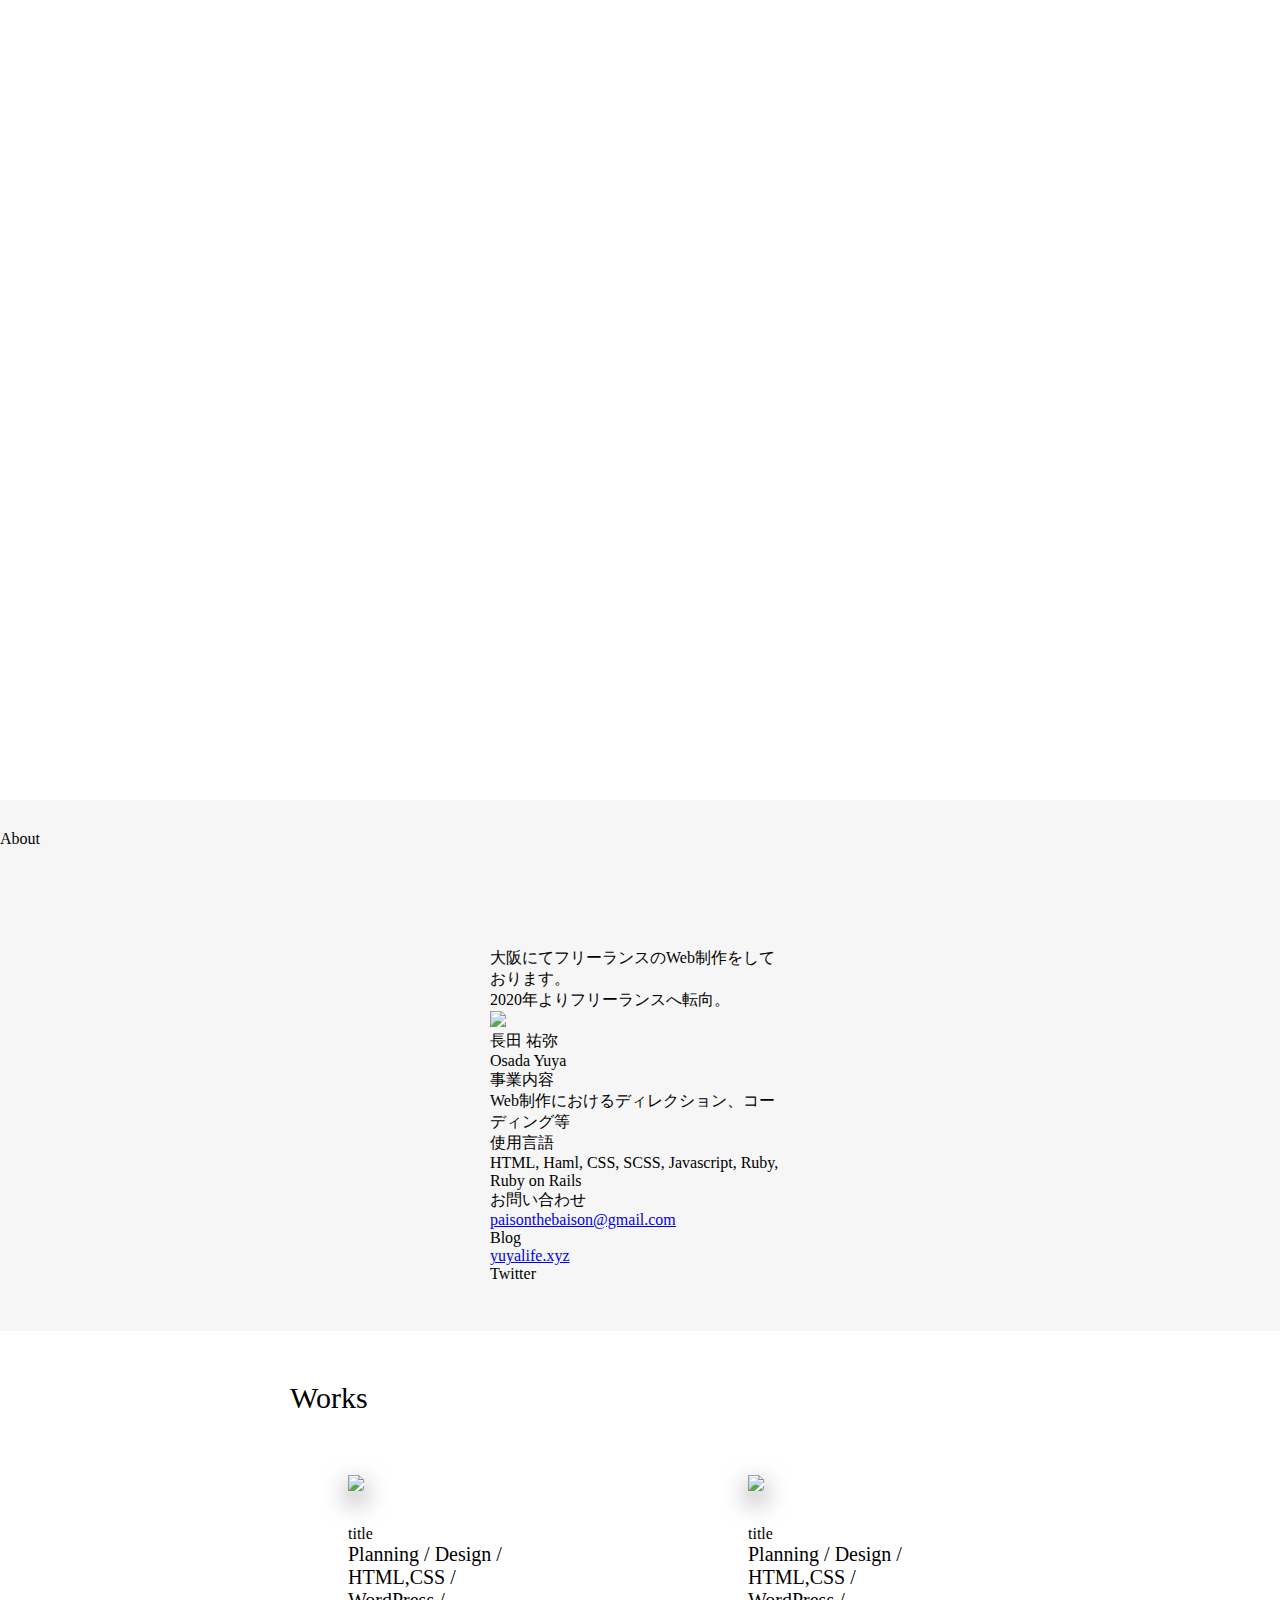
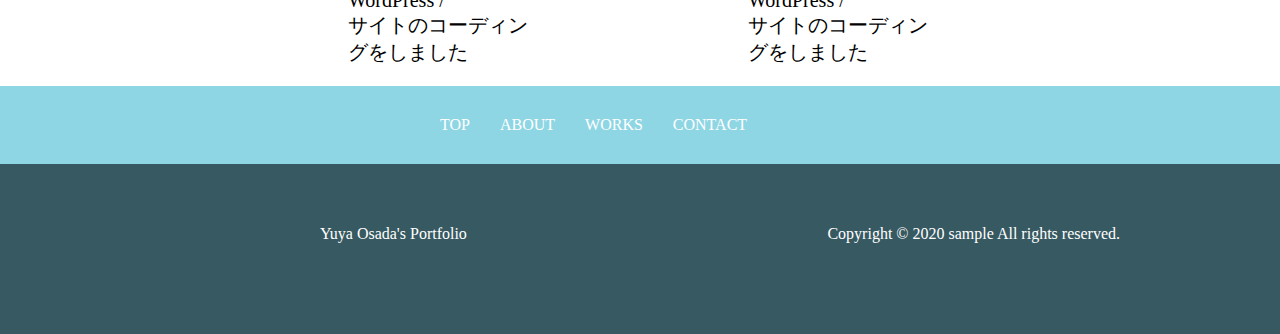
==== index.html @ dbf509a8 "initial commit" ====
<!DOCTYPE html>
<html lang="ja">
<head>
  <meta charset="UTF-8">
  <meta name="viewport" content="width=device-width, initial-scale=1.0">
  <title>Yuya Osada's Portfolio</title>
  <!-- <link rel="stylesheet" href="reset.scss"> -->
  <link rel="stylesheet" href="reset.css">
  <link rel="stylesheet" href="style1.css">
  <link rel="stylesheet" href="https://use.fontawesome.com/releases/v5.13.0/css/all.css" integrity="sha384-Bfad6CLCknfcloXFOyFnlgtENryhrpZCe29RTifKEixXQZ38WheV+i/6YWSzkz3V" crossorigin="anonymous">
  <script src="https://ajax.googleapis.com/ajax/libs/jquery/3.4.1/jquery.min.js"></script>
  <script src="js/section-move.js"></script>
  <script src="js/page-top.js"></script>
  <link href="https://fonts.googleapis.com/css2?family=Lexend+Tera&display=swap" rel="stylesheet">
  <link href="https://fonts.googleapis.com/css2?family=Lexend+Tera&family=M+PLUS+Rounded+1c:wght@300&display=swap" rel="stylesheet">

</head>
<body>
  <header class="header">
    <div class="icon">
      <a href="#">
        <!-- <i class="fas fa-dove fa-3x"></i> -->
        <div>
          <p class="title">Yuya Osada's Portfolio</p>
          <!-- <p class="sub-title">texttext</p> -->
        </div>
      </a>
    </div>
    <div class="nav">
      <ul>
        <li><a class="goSection" href="#">TOP</a></li>
        <li><a class="goSection" href="#about">ABOUT</a></li>
        <li><a class="goSection" href="#works">WORKS</a></li>
        <li><a class="goSection" href="mailto:paisonthebaison@gmail.com" target="_blank">CONTACT</a></li>
        
      </ul>
    </div>
  </header>
  <section id="about" class="concept">
    <div class="concept__title">
      <h1>About</h1>
    </div>
    <div class="concept__inner">
      <p class="concept__inner__intro">
        大阪にてフリーランスのWeb制作をしております。<br>
        2020年よりフリーランスへ転向。
      </p>
      <div class="concept__inner__details">
        <div class="concept__inner__details__img">
          <img src="images/face.jpg">
        </div>
        <div class="concept__inner__details__text">
          <div class="concept__inner__details__text__name">
            <p>長田 祐弥<br><span class="en-name">Osada Yuya</span></p>
          </div>
          <div class="concept__inner__details__text__contact">
            <ul class="inline">
              <li>事業内容</li>
              <li>Web制作におけるディレクション、コーディング等</li>
            </ul>
            <ul class="inline">
              <li>使用言語</li>
              <li>HTML, Haml, CSS, SCSS, Javascript, Ruby, Ruby on Rails</li>
            </ul>
            <ul class="inline">
              <li>お問い合わせ</li>
              <li><a class="mail" href="mailto:paisonthebaison@gmail.com" target="_blank">paisonthebaison@gmail.com</a></li>
            </ul>
            <ul class="inline">
              <li>Blog</li>
              <li><a class="blog" href="https://yuyalife.xyz/" target="_blank">yuyalife.xyz</a></li>
            </ul>
            <ul class="inline">
              <li>Twitter</li>
              <li><a class="sns" href="https://twitter.com/Beats53207593" target="_blank"><i class="fab fa-twitter fa-lg"></i></a></li>
            </ul>
          </div>
        </div>
      </div>
    </div>
  </section>
  
  <section id="works" class="products">
    <div class="products__title">
      <h1>Works</h1>
    </div>
    <div class="products__main">
      <div class="products__main__detail">
        <a href="#"><img src="images/cafe.jpg"></a>
        <h3><a href="#">title</a></h3>
        <p class="skill">Planning / Design / HTML,CSS / WordPress /</p>
        <p class="products__main__detail__explanation">サイトのコーディングをしました</p>
      </div>
      <div class="products__main__detail">
        <a href="#"><img src="images/cafe.jpg"></a>
        <h3><a href="#">title</a></h3>
        <p class="skill">Planning / Design / HTML,CSS / WordPress /</p>
        <p class="products__main__detail__explanation">サイトのコーディングをしました</p>
      </div>
     
      
    </div> 
  </section>
 
  <section class="nav-bottom">
    <div class="nav-bottom__inner">
      <ul>
        <li><a class="goSection" href="#">TOP</a></li>
        <li><a class="goSection" href="#about">ABOUT</a></li>
        <li><a class="goSection" href="#works">WORKS</a></li>
        <li><a class="goSection" href="mailto:paisonthebaison@gmail.com" target="_blank">CONTACT</a></li>
      </ul>
    </div>
  </section>
  
  <div id="page_top"><a href="#">TOP</a></div>

  <footer class="footer">
    <div class="footer__inner">
      <div class="footer__inner__icon">
        <a href="#">
          <!-- <i class="fas fa-dove fa-3x"></i> -->
          <p>Yuya Osada's Portfolio</p>
        </a>  
      </div>
      <div class="footer__inner__copy-right">
        <p>Copyright © 2020 sample All rights reserved.</p>
      </div>
    </div>
  </footer>

  <script src="js/jquery.bgswitcher.js"></script>
  <script>
    jQuery(function($) {
      $('.header').bgSwitcher({
      images: ['images/coffee.jpg','images/computer.jpg', 'images/coding.jpg'],
      effect: "fade",
      easing: "linear"
      });
    });
    </script>
</body>
</html>
---- style1.css ----
.header {
  background-size: cover;
  height: 800px;
  position: relative;
  border-bottom-left-radius: 2000px 200px;
  border-bottom-right-radius: 2000px 200px;
}

.header .icon {
  position: absolute;
  top: 28px;
  left: 97px;
}

.header .icon a {
  display: flex;
  text-decoration: none;
  color: white;
}

.header .icon a:hover {
  opacity: 0.8;
  cursor: pointer;
}

.header .icon a i {
  color: white;
  margin-right: 10px;
}

.header .icon a p.title {
  font-size: 26px;
}

.header .icon a p.sub-title {
  font-size: 13px;
  text-align: center;
}

.header .nav {
  position: absolute;
  top: 50px;
  right: 10px;
}

.header .nav ul {
  display: flex;
}

.header .nav ul li {
  margin-right: 30px;
}

.header .nav ul li:hover {
  opacity: 0.7;
  cursor: pointer;
}

.header .nav ul li a {
  text-decoration: none;
  color: white;
}

.concept {
  background-color: #f6f6f6;
  padding-top: 30px;
  padding-bottom: 30px;
}

.concept__inner {
  width: 300px;
  margin: 0 auto;
  margin-top: 100px;
}

.concept__inner h1 {
  font-size: 30px;
  font-weight: bold;
  margin-bottom: 50px;
}

.concept__inner__text {
  line-height: 1.5rem;
  font-size: 18px;
  margin-bottom: 27px;
}

.concept__inner__title {
  position: relative;
}

.concept__inner__title__inner {
  text-align: center;
  line-height: 1.4rem;
  margin-bottom: 40px;
  margin-top: 40px;
}

.concept__inner__title__inner__mainTitle {
  font-size: 30px;
}

.concept__inner__title__inner__subTitle {
  font-size: 15px;
}

.concept__inner__title p.angle-left {
  position: absolute;
  left: 45px;
  font-size: 30px;
}

.concept__inner__title p.angle-right {
  position: absolute;
  top: 24px;
  right: 42px;
  font-size: 30px;
}

.products {
  padding-top: 50px;
}

.products__title {
  display: flex;
  justify-content: space-between;
  width: 700px;
  margin: 0 auto;
}

.products__title h1 {
  font-size: 30px;
}

.products__title a {
  text-decoration: none;
  color: black;
  border: 1px solid black;
  padding: 10px 29px;
}

.products__title a span {
  margin-left: 10px;
}

.products__title a:hover {
  background-color: green;
  color: white;
}

.products__main {
  display: flex;
  justify-content: space-around;
  width: 800px;
  margin: 0 auto;
  margin-top: 60px;
  margin-bottom: 20px;
}

.products__main a {
  text-decoration: none;
  color: black;
}

.products__main a:hover {
  opacity: 0.6;
}

.products__main__detail {
  width: 23%;
}

.products__main__detail img {
  max-width: 100%;
  border-top-right-radius: 20%;
  border-bottom-right-radius: 20%;
  box-shadow: 0 10px 25px 0 rgba(0, 0, 0, 0.5);
  margin-bottom: 30px;
}

.products__main__detail p {
  font-size: 20px;
}

.news {
  margin-top: 150px;
  padding-top: 70px;
  background-color: #f6f6f6;
}

.news__title {
  display: flex;
  justify-content: space-between;
  width: 700px;
  margin: 0 auto;
}

.news__title h1 {
  font-size: 30px;
}

.news__title a {
  text-decoration: none;
  color: black;
  border: 1px solid black;
  padding: 10px 29px;
}

.news__title a span {
  margin-left: 10px;
}

.news__title a:hover {
  background-color: green;
  color: white;
}

.news__details {
  width: 800px;
  margin: 0 auto;
  margin-top: 50px;
}

.news__details a {
  text-decoration: none;
  color: black;
}

.news__details__link {
  display: flex;
}

.news__details__link img {
  width: 30%;
  width: 45%;
  height: 200px;
  margin-right: 37px;
}

.news__details__link__explanation h2 {
  font-weight: bold;
  font-size: 20px;
  margin-bottom: 10px;
}

.news__details__link__explanation__date {
  font-size: 10px;
  opacity: 0.7;
  margin-bottom: 20px;
}

.news__details__link__explanation__text {
  font-size: 13px;
  opacity: 0.7;
  line-height: 1.5rem;
}

.sns {
  margin: 20px;
}

.sns__wrapper {
  display: flex;
  width: 300px;
  margin: 0 auto;
  justify-content: space-around;
}

.sns__wrapper i:hover {
  opacity: 0.8;
  cursor: pointer;
  color: blue;
}

.nav-bottom {
  background-color: #8fd6e4;
  padding: 30px 0;
}

.nav-bottom__inner {
  width: 400px;
  margin: 0 auto;
}

.nav-bottom__inner ul {
  display: flex;
}

.nav-bottom__inner ul li {
  margin-right: 30px;
}

.nav-bottom__inner ul li:hover {
  opacity: 0.7;
  cursor: pointer;
}

.nav-bottom__inner ul li a {
  text-decoration: none;
  color: white;
}

#page_top {
  position: fixed;
  bottom: 30px;
  right: 20px;
  z-index: 100;
}

#page_top a {
  background-color: #999;
  color: #fff;
  text-align: center;
  text-decoration: none;
  padding: 20px 20px;
}

#page_top a:hover {
  background-color: #666;
  text-decoration: none;
}

.footer {
  background-color: #375961;
  padding: 35px 0;
  height: 100px;
  position: relative;
}

.footer__inner {
  position: absolute;
  top: 36%;
  left: 25%;
  display: flex;
  width: 800px;
  margin: 0 auto;
  justify-content: space-between;
  align-items: center;
}

.footer__inner__icon a {
  text-decoration: none;
  color: white;
}

.footer__inner__icon a:hover {
  opacity: 0.8;
  cursor: pointer;
}

.footer__inner__icon i {
  color: white;
}

.footer__inner__copy-right {
  color: white;
}
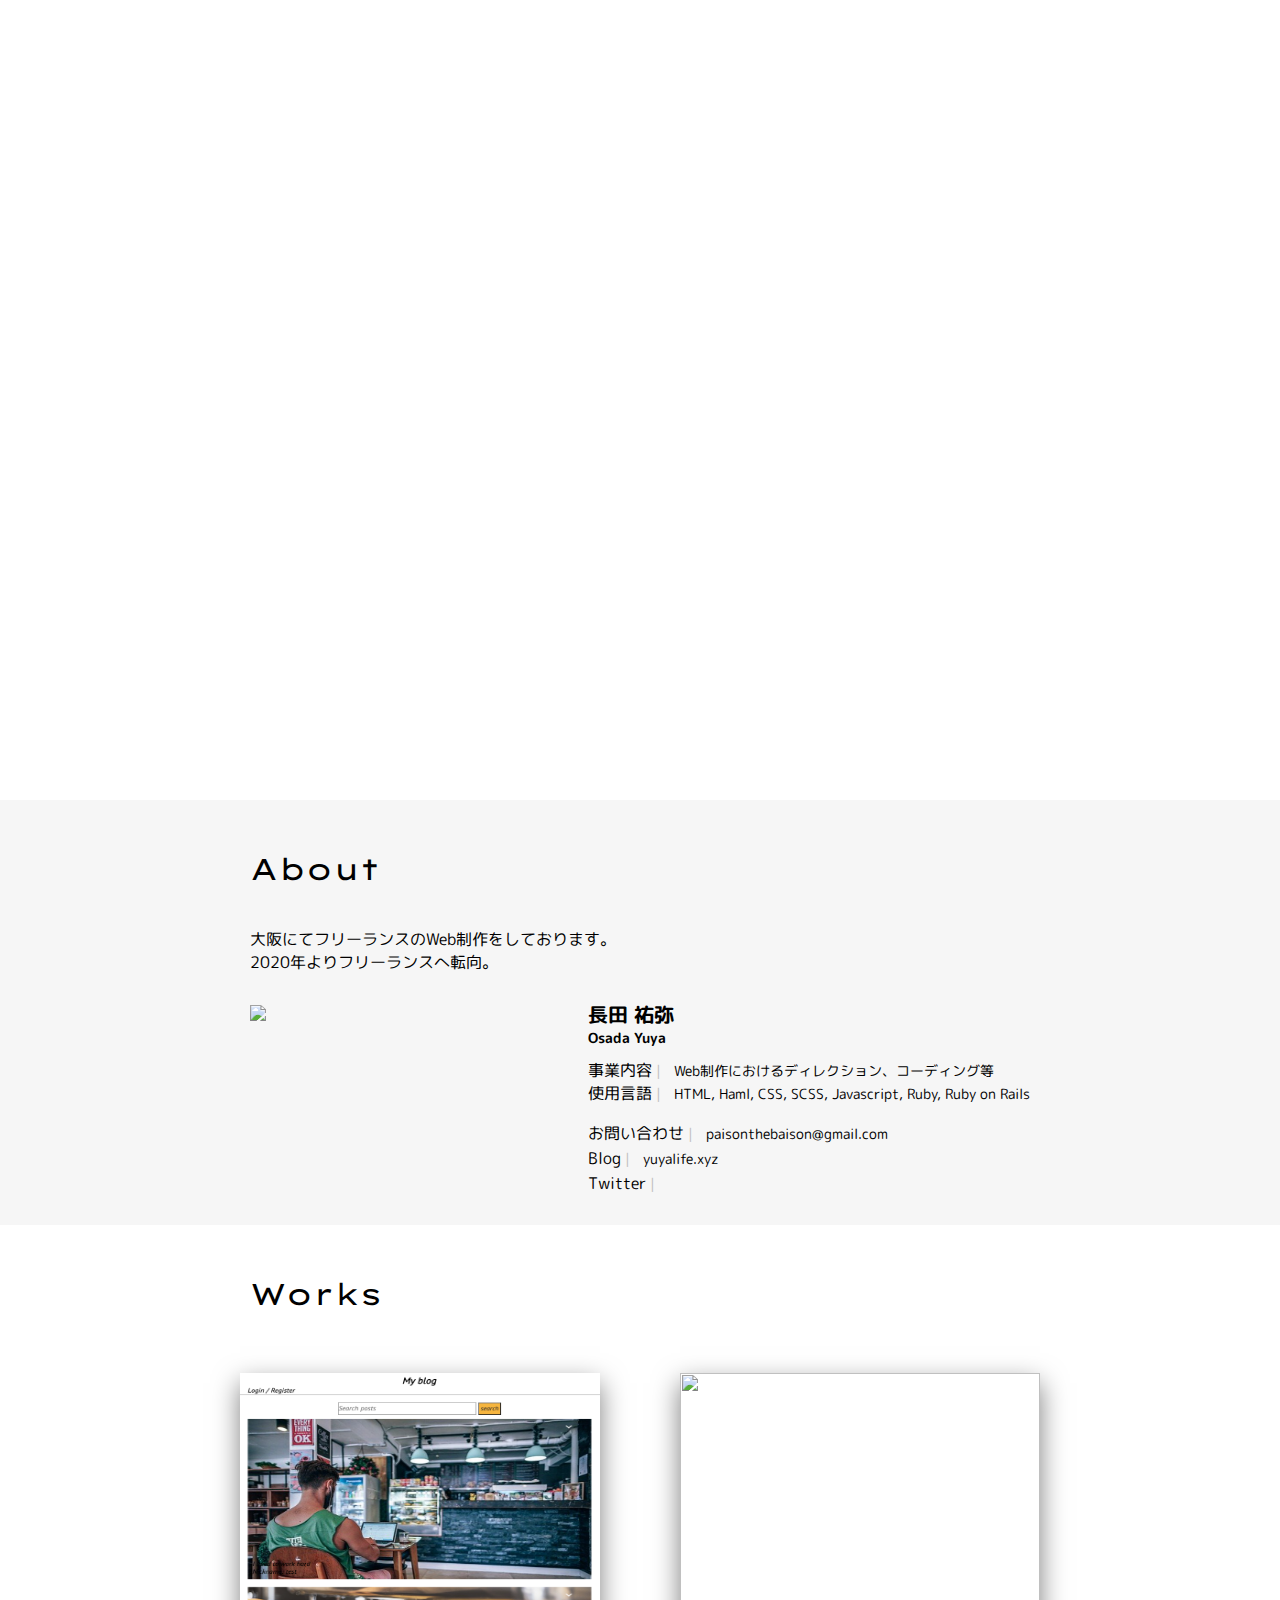
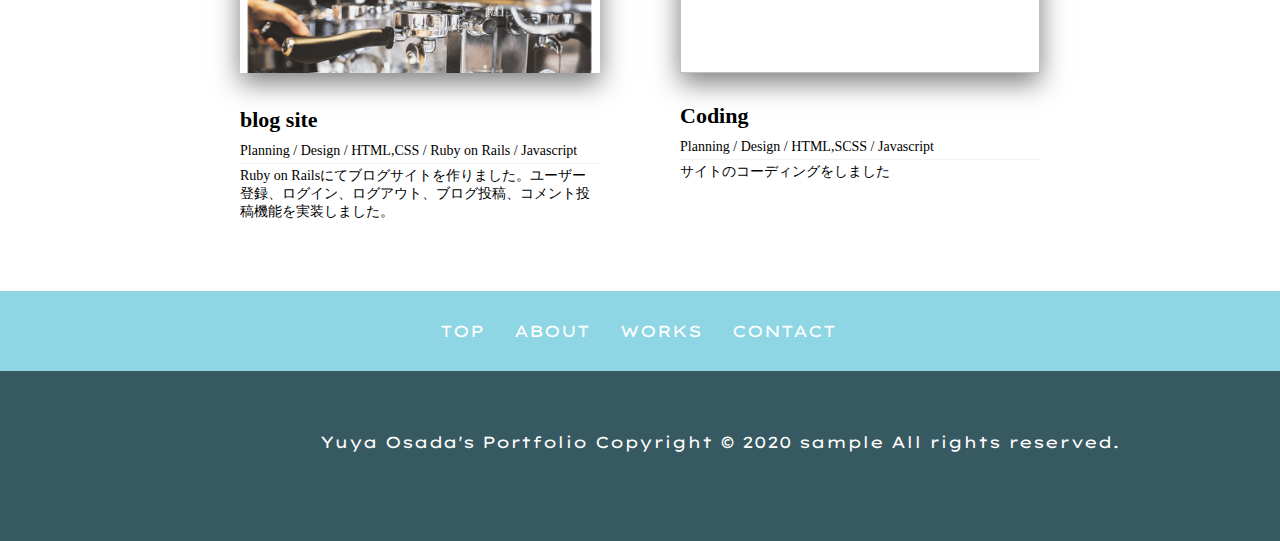
==== commit bfc18b39: "final" ====
--- a/index.html
+++ b/index.html
@@ -86,15 +86,15 @@
     </div>
     <div class="products__main">
       <div class="products__main__detail">
-        <a href="#"><img src="images/cafe.jpg"></a>
-        <h3><a href="#">title</a></h3>
-        <p class="skill">Planning / Design / HTML,CSS / WordPress /</p>
-        <p class="products__main__detail__explanation">サイトのコーディングをしました</p>
+        <a href="#"><img src="images/blog.png"></a>
+        <h3><a href="#">blog site</a></h3>
+        <p class="skill">Planning / Design / HTML,CSS / Ruby on Rails / Javascript</p>
+        <p class="products__main__detail__explanation">Ruby on Railsにてブログサイトを作りました。ユーザー登録、ログイン、ログアウト、ブログ投稿、コメント投稿機能を実装しました。</p>
       </div>
       <div class="products__main__detail">
-        <a href="#"><img src="images/cafe.jpg"></a>
-        <h3><a href="#">title</a></h3>
-        <p class="skill">Planning / Design / HTML,CSS / WordPress /</p>
+        <a href="#"><img src="images/coding.png"></a>
+        <h3><a href="#">Coding</a></h3>
+        <p class="skill">Planning / Design / HTML,SCSS / Javascript</p>
         <p class="products__main__detail__explanation">サイトのコーディングをしました</p>
       </div>
      
--- a/style1.css
+++ b/style1.css
@@ -8,14 +8,18 @@
 
 .header .icon {
   position: absolute;
-  top: 28px;
-  left: 97px;
+  top: 50%;
+  left: 50%;
+  transform: translateY(-50%) translateX(-50%);
+  -webkit-transform: translateY(-50%) translateX(-50%);
+  margin: auto;
 }
 
 .header .icon a {
   display: flex;
   text-decoration: none;
   color: white;
+  font-family: 'Lexend Tera', sans-serif;
 }
 
 .header .icon a:hover {
@@ -29,7 +33,8 @@
 }
 
 .header .icon a p.title {
-  font-size: 26px;
+  font-size: 50px;
+  font-family: 'Lexend Tera', sans-serif;
 }
 
 .header .icon a p.sub-title {
@@ -41,6 +46,7 @@
   position: absolute;
   top: 50px;
   right: 10px;
+  font-family: 'Lexend Tera', sans-serif;
 }
 
 .header .nav ul {
@@ -51,208 +57,230 @@
   margin-right: 30px;
 }
 
-.header .nav ul li:hover {
-  opacity: 0.7;
-  cursor: pointer;
-}
-
 .header .nav ul li a {
-  text-decoration: none;
-  color: white;
+  display: inline-block;
+  position: relative;
+  color: white;
+  text-decoration: none;
+}
+
+.header .nav ul li a:before {
+  content: "";
+  position: absolute;
+  left: 0;
+  bottom: -4px;
+  width: 100%;
+  height: 3px;
+  background: white;
+  transform: scale(0, 1);
+  transition: 0.4s;
+}
+
+.header .nav ul li a:hover:before {
+  transform: scale(1);
 }
 
 .concept {
   background-color: #f6f6f6;
-  padding-top: 30px;
+  padding-top: 50px;
   padding-bottom: 30px;
 }
 
-.concept__inner {
-  width: 300px;
-  margin: 0 auto;
-  margin-top: 100px;
-}
-
-.concept__inner h1 {
+.concept__title {
+  display: flex;
+  justify-content: space-between;
+  width: 780px;
+  margin: 0 auto;
+  font-family: 'Lexend Tera', sans-serif;
+}
+
+.concept__title h1 {
   font-size: 30px;
-  font-weight: bold;
-  margin-bottom: 50px;
-}
-
-.concept__inner__text {
-  line-height: 1.5rem;
-  font-size: 18px;
-  margin-bottom: 27px;
-}
-
-.concept__inner__title {
-  position: relative;
-}
-
-.concept__inner__title__inner {
-  text-align: center;
-  line-height: 1.4rem;
-  margin-bottom: 40px;
-  margin-top: 40px;
-}
-
-.concept__inner__title__inner__mainTitle {
-  font-size: 30px;
-}
-
-.concept__inner__title__inner__subTitle {
-  font-size: 15px;
-}
-
-.concept__inner__title p.angle-left {
-  position: absolute;
-  left: 45px;
-  font-size: 30px;
-}
-
-.concept__inner__title p.angle-right {
-  position: absolute;
-  top: 24px;
-  right: 42px;
-  font-size: 30px;
-}
-
-.products {
-  padding-top: 50px;
-}
-
-.products__title {
-  display: flex;
-  justify-content: space-between;
-  width: 700px;
-  margin: 0 auto;
-}
-
-.products__title h1 {
-  font-size: 30px;
-}
-
-.products__title a {
+}
+
+.concept__title a {
   text-decoration: none;
   color: black;
   border: 1px solid black;
   padding: 10px 29px;
 }
 
-.products__title a span {
+.concept__title a span {
   margin-left: 10px;
 }
 
-.products__title a:hover {
+.concept__title a:hover {
   background-color: green;
   color: white;
 }
 
-.products__main {
-  display: flex;
-  justify-content: space-around;
-  width: 800px;
-  margin: 0 auto;
-  margin-top: 60px;
-  margin-bottom: 20px;
-}
-
-.products__main a {
+.concept__inner {
+  width: 780px;
+  margin: 0 auto;
+  margin-top: 40px;
+  font-family: 'Lexend Tera', sans-serif;
+  font-family: 'M PLUS Rounded 1c', sans-serif;
+}
+
+.concept__inner__details {
+  display: flex;
+  margin-top: 30px;
+}
+
+.concept__inner__details__img {
+  width: 300px;
+  margin: 0 auto;
+  margin-left: 0;
+}
+
+.concept__inner__details__img img {
+  max-width: 100%;
+}
+
+.concept__inner__details__text {
+  margin-left: 30px;
+}
+
+.concept__inner__details__text__name {
+  margin-bottom: 10px;
+}
+
+.concept__inner__details__text__name p {
+  font-weight: bold;
+  font-size: 20px;
+  line-height: 1.3rem;
+}
+
+.concept__inner__details__text__name p span.en-name {
+  font-size: 14px;
+}
+
+.concept__inner__details__text__contact ul:nth-of-type(3) {
+  margin-top: 17px;
+  margin-bottom: 2px;
+}
+
+.concept__inner__details__text__contact ul:nth-of-type(4) {
+  margin-bottom: 2px;
+}
+
+.concept__inner__details__text__contact ul.inline {
+  list-style: none;
+  padding-left: 0;
+}
+
+.concept__inner__details__text__contact ul.inline li {
+  display: inline;
+}
+
+.concept__inner__details__text__contact ul.inline li a {
   text-decoration: none;
   color: black;
 }
 
-.products__main a:hover {
-  opacity: 0.6;
-}
-
-.products__main__detail {
-  width: 23%;
-}
-
-.products__main__detail img {
-  max-width: 100%;
-  border-top-right-radius: 20%;
-  border-bottom-right-radius: 20%;
-  box-shadow: 0 10px 25px 0 rgba(0, 0, 0, 0.5);
-  margin-bottom: 30px;
-}
-
-.products__main__detail p {
-  font-size: 20px;
-}
-
-.news {
-  margin-top: 150px;
-  padding-top: 70px;
-  background-color: #f6f6f6;
-}
-
-.news__title {
+.concept__inner__details__text__contact ul.inline li a:hover {
+  text-decoration: underline;
+}
+
+.concept__inner__details__text__contact ul.inline li a.sns {
+  margin-left: 0px;
+}
+
+.concept__inner__details__text__contact ul.inline li:nth-child(2):before {
+  content: "|";
+  color: silver;
+  margin-right: 13px;
+}
+
+.concept__inner__details__text__contact ul.inline li:nth-child(2) {
+  font-size: 14px;
+}
+
+.concept__inner__details__text__contact i:hover {
+  opacity: 0.8;
+  cursor: pointer;
+  color: blue;
+}
+
+.products {
+  padding-top: 50px;
+  padding-bottom: 50px;
+}
+
+.products__title {
   display: flex;
   justify-content: space-between;
-  width: 700px;
-  margin: 0 auto;
-}
-
-.news__title h1 {
+  width: 780px;
+  margin: 0 auto;
+  font-family: 'Lexend Tera', sans-serif;
+}
+
+.products__title h1 {
   font-size: 30px;
 }
 
-.news__title a {
+.products__title a {
   text-decoration: none;
   color: black;
   border: 1px solid black;
   padding: 10px 29px;
 }
 
-.news__title a span {
+.products__title a span {
   margin-left: 10px;
 }
 
-.news__title a:hover {
+.products__title a:hover {
   background-color: green;
   color: white;
 }
 
-.news__details {
+.products__main {
+  display: flex;
+  justify-content: space-between;
   width: 800px;
   margin: 0 auto;
-  margin-top: 50px;
-}
-
-.news__details a {
+  margin-top: 60px;
+  margin-bottom: 20px;
+}
+
+.products__main a {
   text-decoration: none;
   color: black;
 }
 
-.news__details__link {
-  display: flex;
-}
-
-.news__details__link img {
-  width: 30%;
+.products__main a:hover {
+  opacity: 0.6;
+}
+
+.products__main__detail {
   width: 45%;
-  height: 200px;
-  margin-right: 37px;
-}
-
-.news__details__link__explanation h2 {
+}
+
+.products__main__detail img {
+  max-width: 100%;
+  box-shadow: 0 10px 25px 0 rgba(0, 0, 0, 0.5);
+  margin-bottom: 30px;
+  height: 300px;
+  width: 100%;
+}
+
+.products__main__detail h3 {
   font-weight: bold;
-  font-size: 20px;
-  margin-bottom: 10px;
-}
-
-.news__details__link__explanation__date {
-  font-size: 10px;
-  opacity: 0.7;
-  margin-bottom: 20px;
-}
-
-.news__details__link__explanation__text {
-  font-size: 13px;
-  opacity: 0.7;
-  line-height: 1.5rem;
+  font-size: 22px;
+}
+
+.products__main__detail p.skill {
+  font-size: 14px;
+  margin-top: 10px;
+}
+
+.products__main__detail__explanation {
+  font-size: 14px;
+  word-wrap: break-word;
+  margin-top: 4px;
+  border-top: 1px solid #f2f2f2;
+  padding-top: 3px;
 }
 
 .sns {
@@ -280,6 +308,7 @@
 .nav-bottom__inner {
   width: 400px;
   margin: 0 auto;
+  font-family: 'Lexend Tera', sans-serif;
 }
 
 .nav-bottom__inner ul {
@@ -290,14 +319,27 @@
   margin-right: 30px;
 }
 
-.nav-bottom__inner ul li:hover {
-  opacity: 0.7;
-  cursor: pointer;
-}
-
 .nav-bottom__inner ul li a {
-  text-decoration: none;
-  color: white;
+  display: inline-block;
+  position: relative;
+  color: white;
+  text-decoration: none;
+}
+
+.nav-bottom__inner ul li a:before {
+  content: "";
+  position: absolute;
+  left: 0;
+  bottom: -4px;
+  width: 100%;
+  height: 3px;
+  background: white;
+  transform: scale(0, 1);
+  transition: 0.4s;
+}
+
+.nav-bottom__inner ul li a:hover:before {
+  transform: scale(1);
 }
 
 #page_top {
@@ -313,6 +355,7 @@
   text-align: center;
   text-decoration: none;
   padding: 20px 20px;
+  font-family: 'Lexend Tera', sans-serif;
 }
 
 #page_top a:hover {
@@ -336,6 +379,7 @@
   margin: 0 auto;
   justify-content: space-between;
   align-items: center;
+  font-family: 'Lexend Tera', sans-serif;
 }
 
 .footer__inner__icon a {
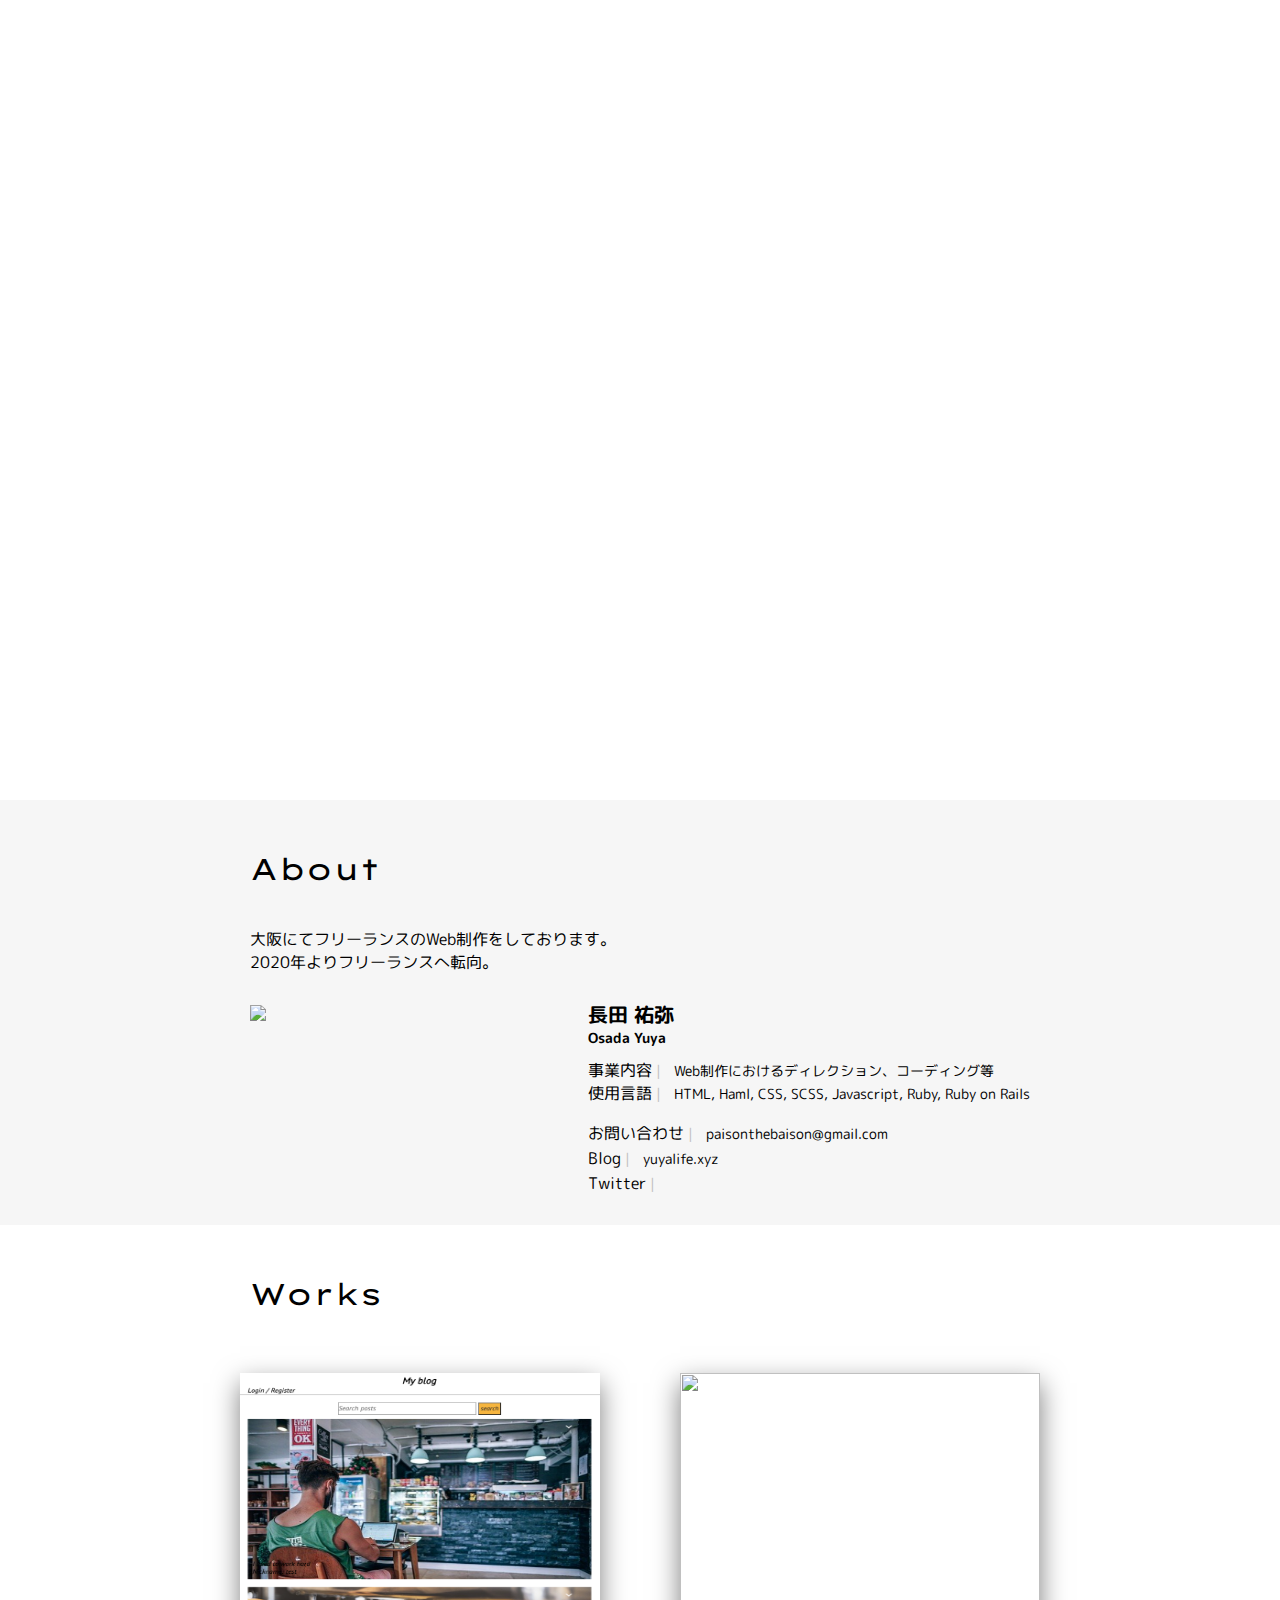
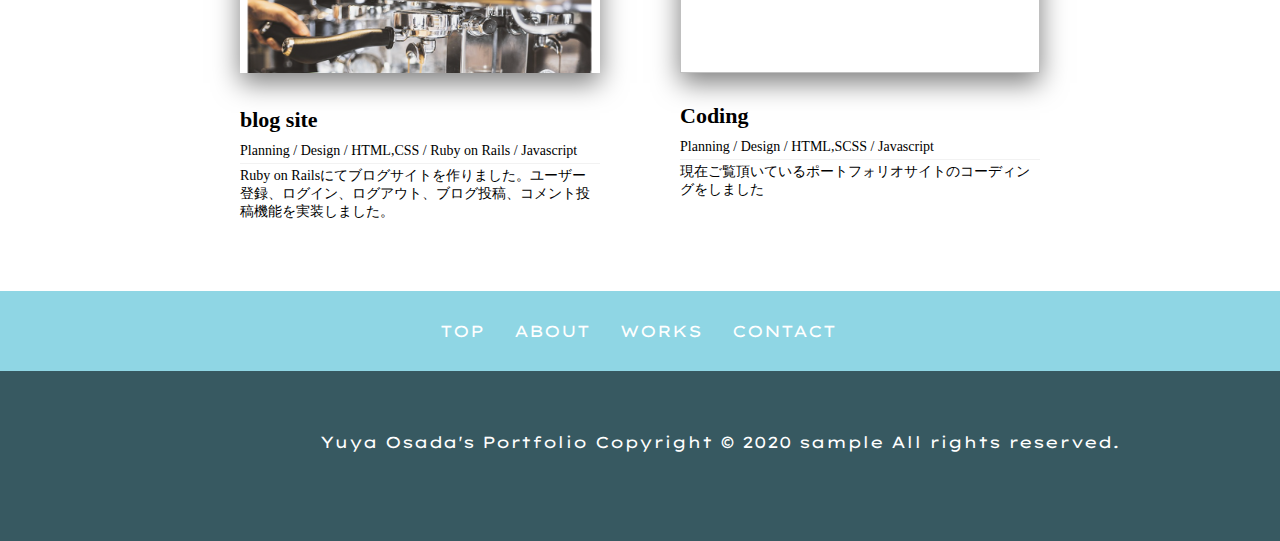
==== commit e71254e5: "blog-site-URL" ====
--- a/index.html
+++ b/index.html
@@ -47,7 +47,7 @@
       </p>
       <div class="concept__inner__details">
         <div class="concept__inner__details__img">
-          <img src="images/face.jpg">
+          <img src="images/people-2591838_1920.jpg">
         </div>
         <div class="concept__inner__details__text">
           <div class="concept__inner__details__text__name">
@@ -87,15 +87,15 @@
     <div class="products__main">
       <div class="products__main__detail">
         <a href="#"><img src="images/blog.png"></a>
-        <h3><a href="#">blog site</a></h3>
+        <h3><a href="https://cryptic-crag-33937.herokuapp.com/">blog site</a></h3>
         <p class="skill">Planning / Design / HTML,CSS / Ruby on Rails / Javascript</p>
         <p class="products__main__detail__explanation">Ruby on Railsにてブログサイトを作りました。ユーザー登録、ログイン、ログアウト、ブログ投稿、コメント投稿機能を実装しました。</p>
       </div>
       <div class="products__main__detail">
-        <a href="#"><img src="images/coding.png"></a>
+        <a href="https://paisonthebaison.github.io/portfolio-new/" target="_blank"><img src="images/portfolio.png"></a>
         <h3><a href="#">Coding</a></h3>
         <p class="skill">Planning / Design / HTML,SCSS / Javascript</p>
-        <p class="products__main__detail__explanation">サイトのコーディングをしました</p>
+        <p class="products__main__detail__explanation">現在ご覧頂いているポートフォリオサイトのコーディングをしました</p>
       </div>
      
       
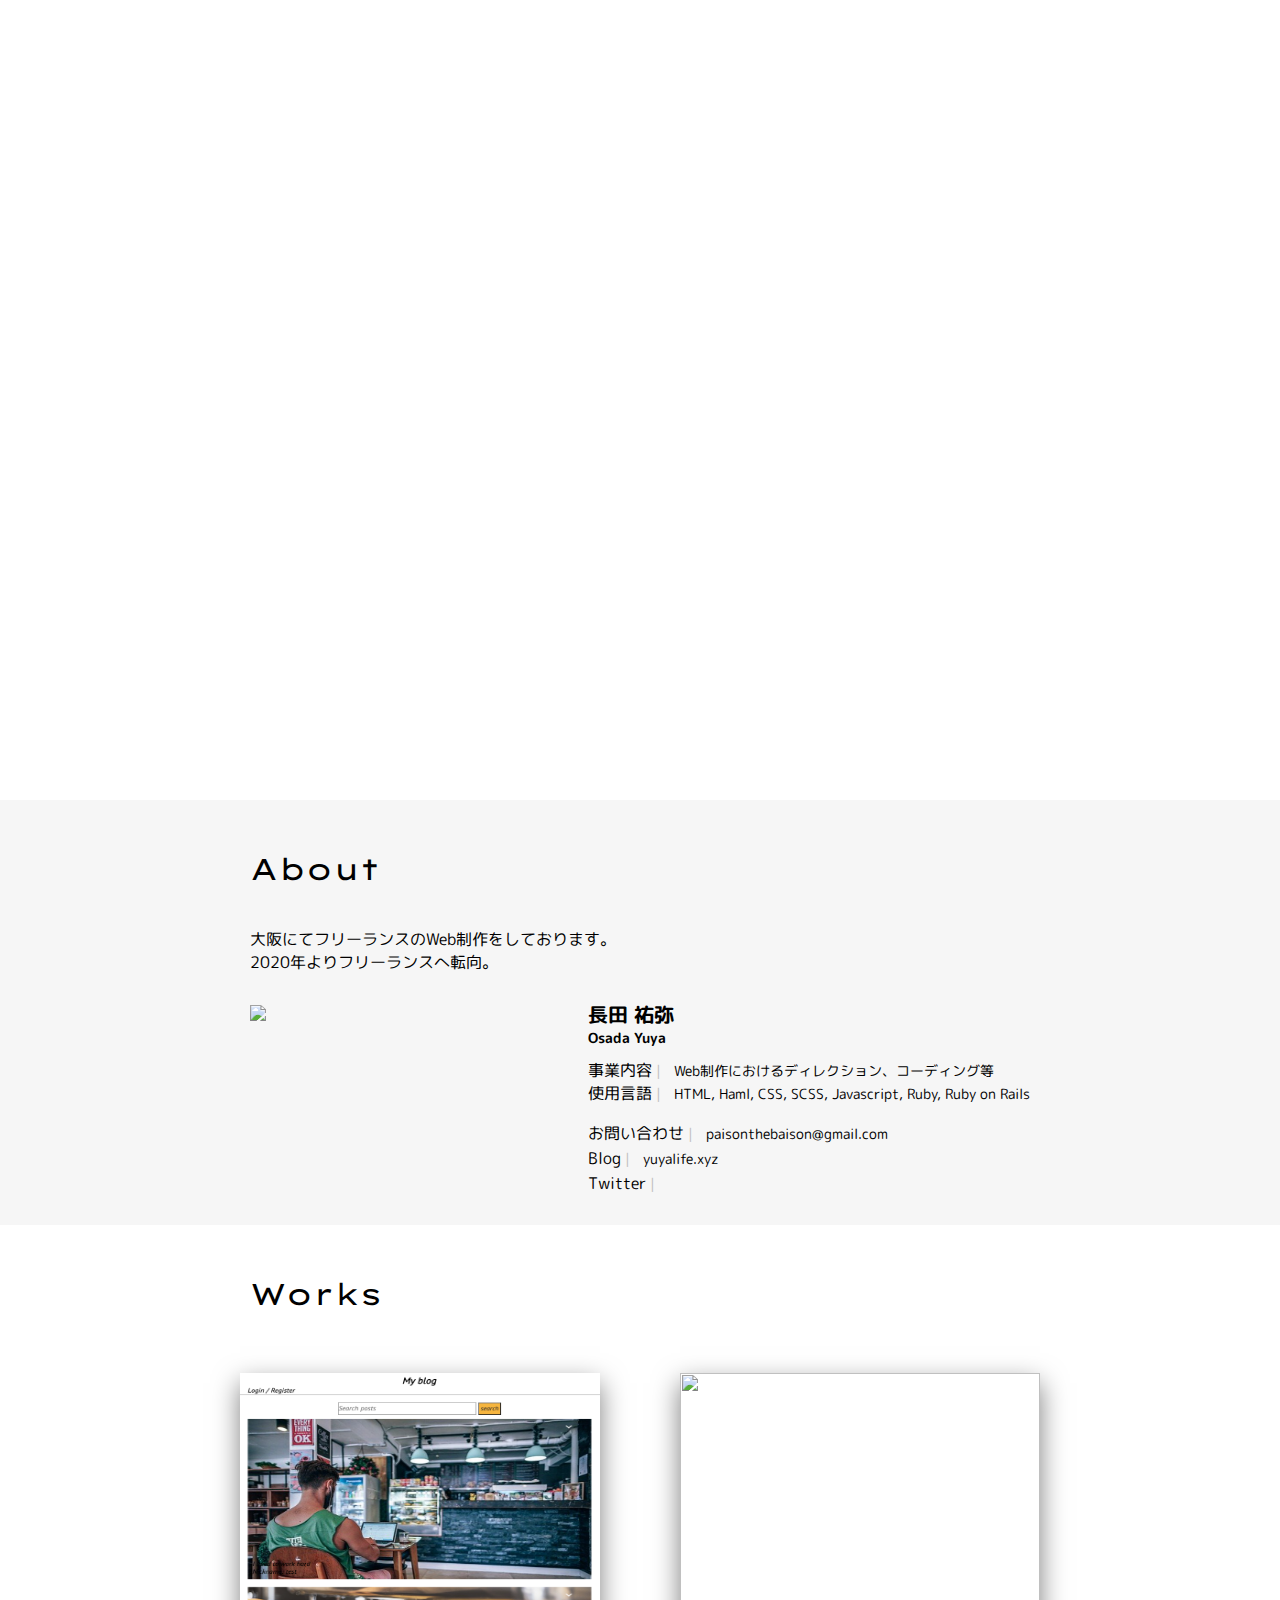
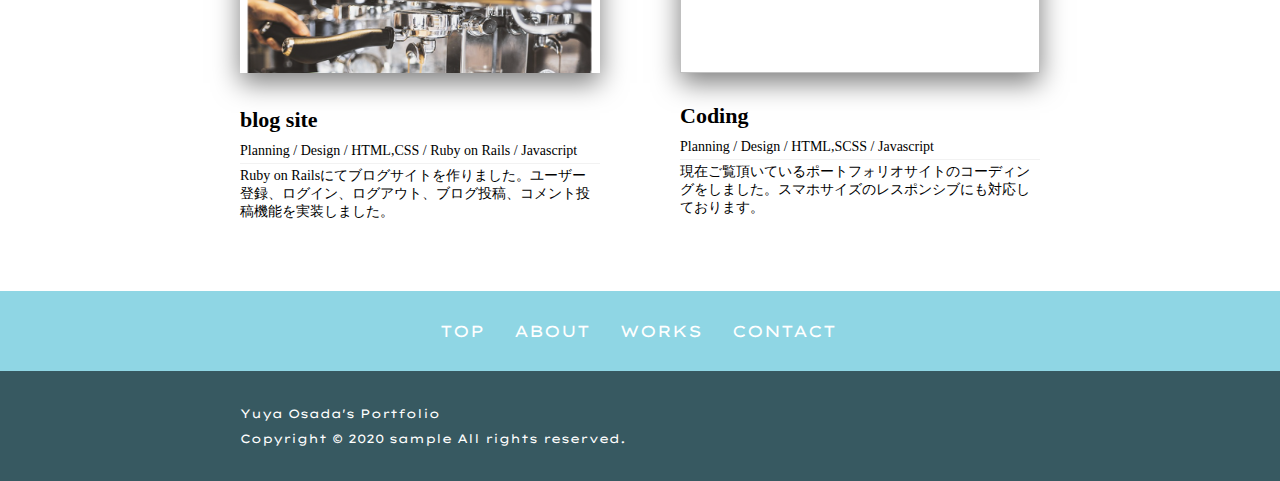
==== commit 7d71fad8: "responsive" ====
--- a/index.html
+++ b/index.html
@@ -4,9 +4,9 @@
   <meta charset="UTF-8">
   <meta name="viewport" content="width=device-width, initial-scale=1.0">
   <title>Yuya Osada's Portfolio</title>
-  <!-- <link rel="stylesheet" href="reset.scss"> -->
   <link rel="stylesheet" href="reset.css">
   <link rel="stylesheet" href="style1.css">
+  <link rel="stylesheet" href="responsive.css" media="screen and (max-width:740px)">
   <link rel="stylesheet" href="https://use.fontawesome.com/releases/v5.13.0/css/all.css" integrity="sha384-Bfad6CLCknfcloXFOyFnlgtENryhrpZCe29RTifKEixXQZ38WheV+i/6YWSzkz3V" crossorigin="anonymous">
   <script src="https://ajax.googleapis.com/ajax/libs/jquery/3.4.1/jquery.min.js"></script>
   <script src="js/section-move.js"></script>
@@ -86,8 +86,8 @@
     </div>
     <div class="products__main">
       <div class="products__main__detail">
-        <a href="#"><img src="images/blog.png"></a>
-        <h3><a href="https://cryptic-crag-33937.herokuapp.com/">blog site</a></h3>
+        <a href="https://cryptic-crag-33937.herokuapp.com/" target="_blank"><img src="images/blog.png"></a>
+        <h3><a href="https://cryptic-crag-33937.herokuapp.com/" target="_blank">blog site</a></h3>
         <p class="skill">Planning / Design / HTML,CSS / Ruby on Rails / Javascript</p>
         <p class="products__main__detail__explanation">Ruby on Railsにてブログサイトを作りました。ユーザー登録、ログイン、ログアウト、ブログ投稿、コメント投稿機能を実装しました。</p>
       </div>
@@ -95,7 +95,7 @@
         <a href="https://paisonthebaison.github.io/portfolio-new/" target="_blank"><img src="images/portfolio.png"></a>
         <h3><a href="#">Coding</a></h3>
         <p class="skill">Planning / Design / HTML,SCSS / Javascript</p>
-        <p class="products__main__detail__explanation">現在ご覧頂いているポートフォリオサイトのコーディングをしました</p>
+        <p class="products__main__detail__explanation">現在ご覧頂いているポートフォリオサイトのコーディングをしました。スマホサイズのレスポンシブにも対応しております。</p>
       </div>
      
       
@@ -119,7 +119,6 @@
     <div class="footer__inner">
       <div class="footer__inner__icon">
         <a href="#">
-          <!-- <i class="fas fa-dove fa-3x"></i> -->
           <p>Yuya Osada's Portfolio</p>
         </a>  
       </div>
--- a/style1.css
+++ b/style1.css
@@ -366,19 +366,12 @@
 .footer {
   background-color: #375961;
   padding: 35px 0;
-  height: 100px;
-  position: relative;
 }
 
 .footer__inner {
-  position: absolute;
-  top: 36%;
-  left: 25%;
-  display: flex;
   width: 800px;
   margin: 0 auto;
-  justify-content: space-between;
-  align-items: center;
+  font-size: 12px;
   font-family: 'Lexend Tera', sans-serif;
 }
 
@@ -398,4 +391,5 @@
 
 .footer__inner__copy-right {
   color: white;
-}
+  margin-top: 10px;
+}
--- a/responsive.css
+++ b/responsive.css
@@ -0,0 +1,78 @@
+.header .nav {
+  position: absolute;
+  top: 20px;
+  left: 10px;
+}
+
+.header .nav ul {
+  display: block;
+}
+
+.concept__title {
+  width: 100%;
+  display: block;
+}
+
+.concept__title h1 {
+  width: 80%;
+  margin: 0 auto;
+}
+
+.concept__inner {
+  width: 80%;
+}
+
+.concept__inner p {
+  font-size: 13px;
+  width: 100%;
+}
+
+.concept__inner__details {
+  display: block;
+}
+
+.concept__inner__details__text {
+  margin-left: 0;
+  margin-top: 20px;
+}
+
+.concept__inner__details__text__name p {
+  font-size: 27px;
+  line-height: 1.5rem;
+}
+
+.concept__inner__details__text__name p span.en-name {
+  font-size: 16px;
+}
+
+.concept__inner__details__text ul.inline {
+  font-size: 15px;
+}
+
+.products__title {
+  width: 100%;
+  display: block;
+}
+
+.products__title h1 {
+  width: 80%;
+  margin: 0 auto;
+}
+
+.products__main {
+  width: 80%;
+  display: block;
+}
+
+.products__main__detail {
+  width: 100%;
+  margin-bottom: 20px;
+}
+
+.nav-bottom {
+  display: none;
+}
+
+.footer__inner {
+  width: 80%;
+}
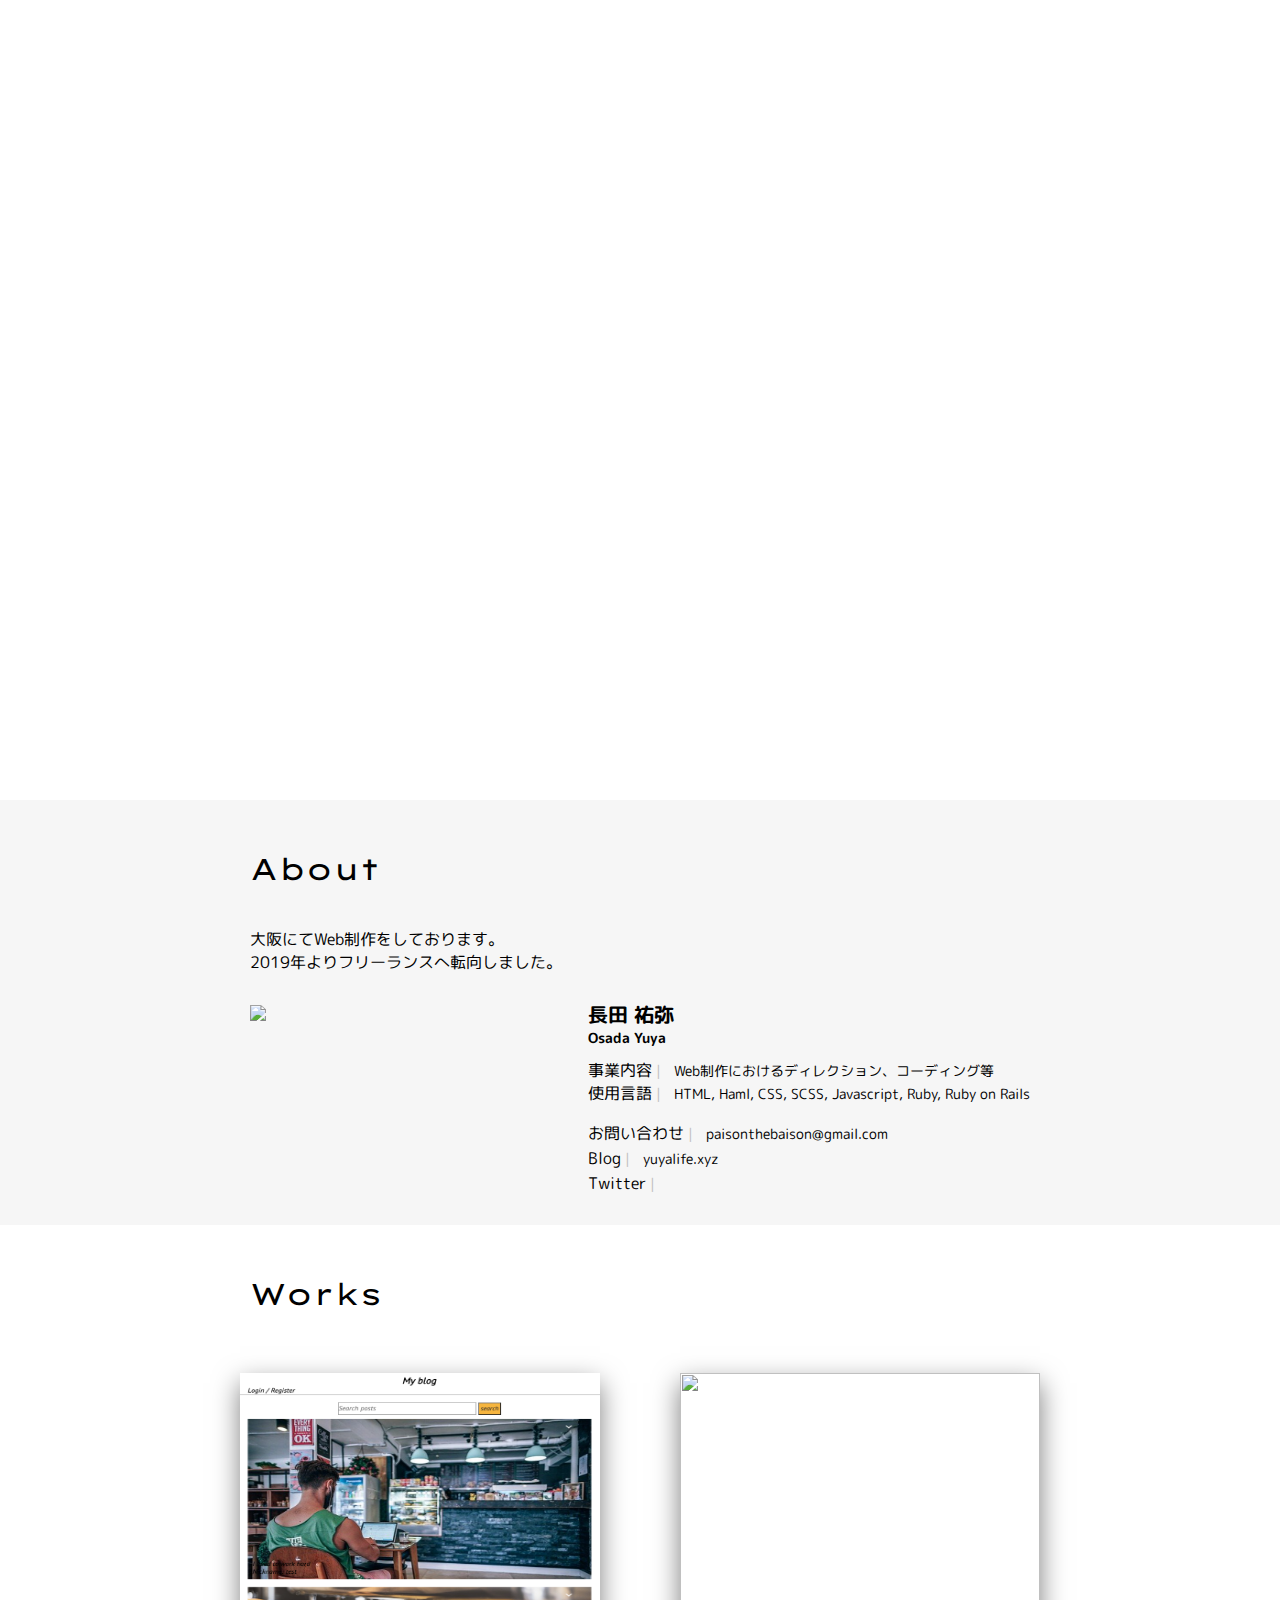
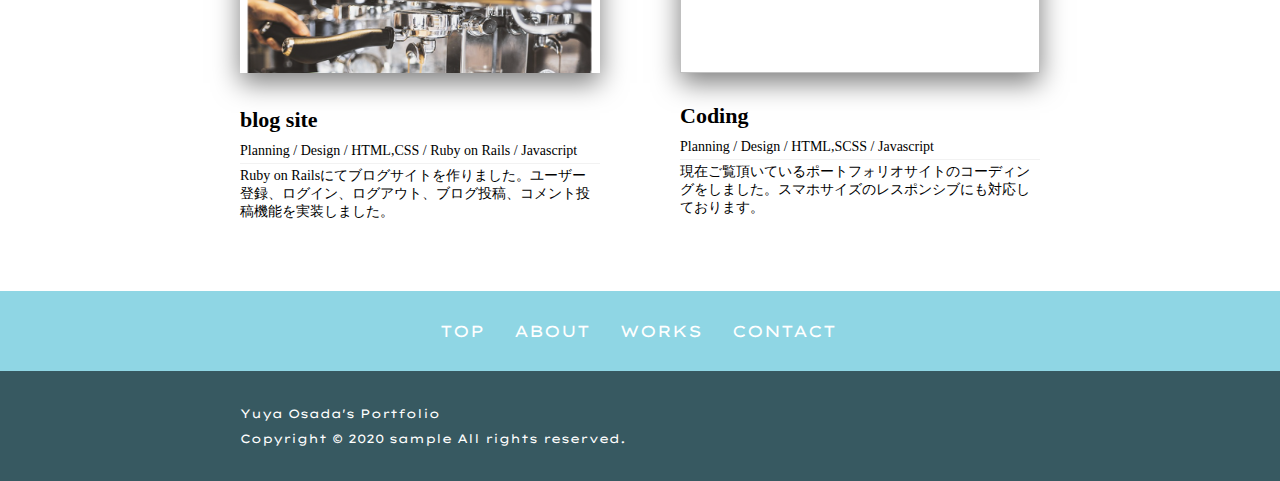
==== commit 0c3f9082: "responsive2" ====
--- a/index.html
+++ b/index.html
@@ -42,8 +42,8 @@
     </div>
     <div class="concept__inner">
       <p class="concept__inner__intro">
-        大阪にてフリーランスのWeb制作をしております。<br>
-        2020年よりフリーランスへ転向。
+        大阪にてWeb制作をしております。<br>
+        2019年よりフリーランスへ転向しました。
       </p>
       <div class="concept__inner__details">
         <div class="concept__inner__details__img">
--- a/style1.css
+++ b/style1.css
@@ -2,8 +2,6 @@
   background-size: cover;
   height: 800px;
   position: relative;
-  border-bottom-left-radius: 2000px 200px;
-  border-bottom-right-radius: 2000px 200px;
 }
 
 .header .icon {
--- a/responsive.css
+++ b/responsive.css
@@ -1,3 +1,11 @@
+.header {
+  width: 100vw;
+  height: 250px;
+  background-size: 100%;
+  object-fit: contain;
+  background-repeat: no-repeat;
+}
+
 .header .nav {
   position: absolute;
   top: 20px;
@@ -6,6 +14,10 @@
 
 .header .nav ul {
   display: block;
+}
+
+.header .icon p.title {
+  font-size: 18px !important;
 }
 
 .concept__title {
